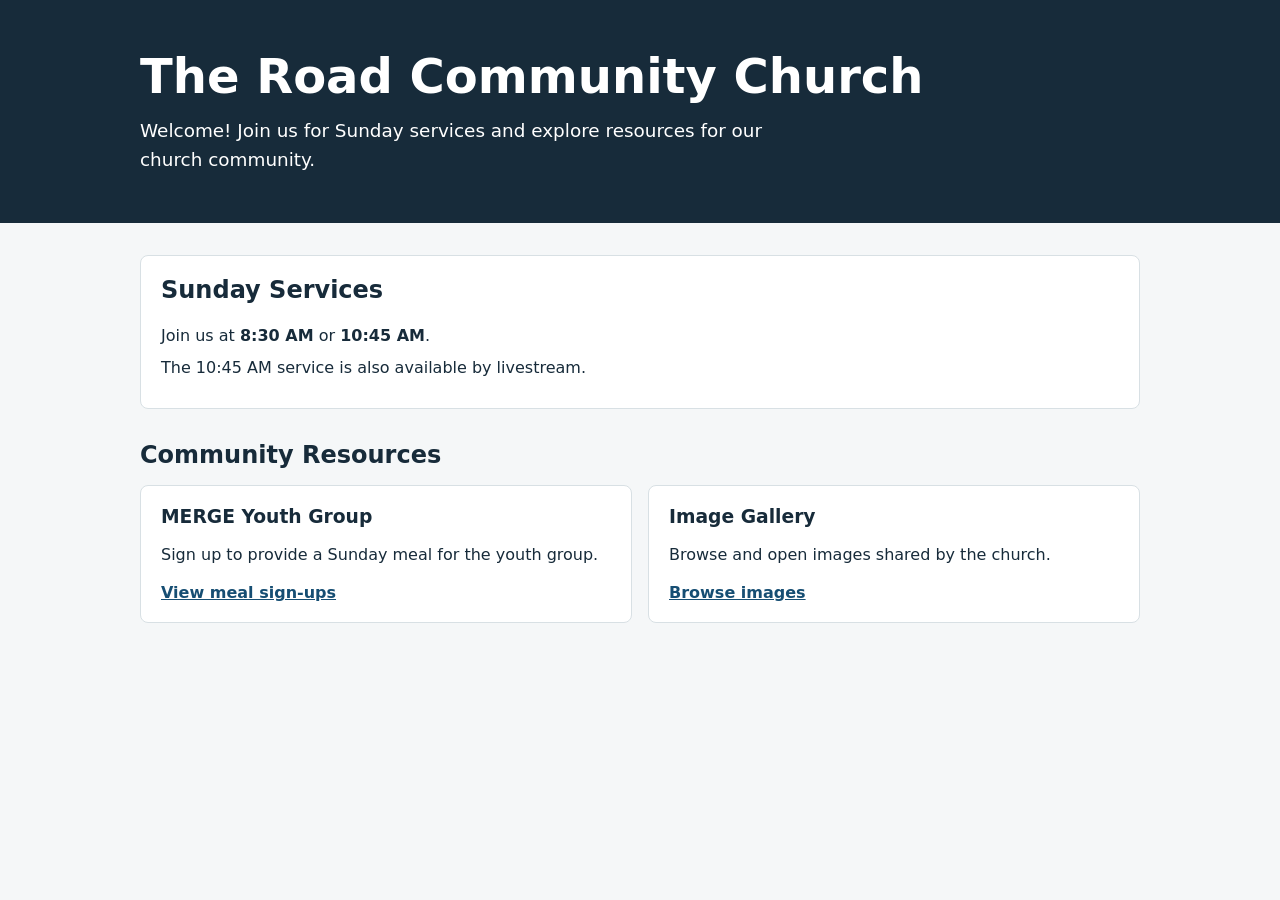
==== index.html @ 7b14dc4c "Add church homepage and image gallery Co-authored-by: copilot-swe-agent[bot] <198982749+Copilot@user" ====
<!doctype html>
<html lang="en">
<head>
  <meta charset="utf-8">
  <meta name="viewport" content="width=device-width, initial-scale=1">
  <title>The Road Community Church</title>
  <style>
    :root {
      color-scheme: light;
      font-family: system-ui, sans-serif;
      color: #172b3a;
      background: #f5f7f8;
    }
    body { margin: 0; }
    header { background: #172b3a; color: #fff; padding: 3rem 1rem; }
    .container { max-width: 1000px; margin: 0 auto; }
    h1 { margin: 0 0 .75rem; font-size: clamp(2rem, 5vw, 3rem); }
    header p { margin: 0; max-width: 40rem; font-size: 1.15rem; line-height: 1.6; }
    main { padding: 2rem 1rem 3rem; }
    h2 { margin-top: 0; }
    .services, .resource {
      background: #fff;
      border: 1px solid #d8e0e4;
      border-radius: .5rem;
      padding: 1.25rem;
    }
    .services p { margin: .5rem 0; line-height: 1.5; }
    .resources {
      display: grid;
      grid-template-columns: repeat(auto-fit, minmax(min(100%, 240px), 1fr));
      gap: 1rem;
    }
    .resource h3 { margin: 0 0 .5rem; }
    .resource p { line-height: 1.5; }
    .resource a { color: #164e73; font-weight: 700; }
    .section-title { margin: 2rem 0 1rem; }
  </style>
</head>
<body>
  <header>
    <div class="container">
      <h1>The Road Community Church</h1>
      <p>Welcome! Join us for Sunday services and explore resources for our church community.</p>
    </div>
  </header>
  <main class="container">
    <section class="services" aria-labelledby="services-title">
      <h2 id="services-title">Sunday Services</h2>
      <p>Join us at <strong>8:30 AM</strong> or <strong>10:45 AM</strong>.</p>
      <p>The 10:45 AM service is also available by livestream.</p>
    </section>
    <section aria-labelledby="resources-title">
      <h2 class="section-title" id="resources-title">Community Resources</h2>
      <div class="resources">
        <article class="resource">
          <h3>MERGE Youth Group</h3>
          <p>Sign up to provide a Sunday meal for the youth group.</p>
          <a href="merge-meal-signups.html">View meal sign-ups</a>
        </article>
        <article class="resource">
          <h3>Image Gallery</h3>
          <p>Browse and open images shared by the church.</p>
          <a href="Images/">Browse images</a>
        </article>
      </div>
    </section>
  </main>
</body>
</html>
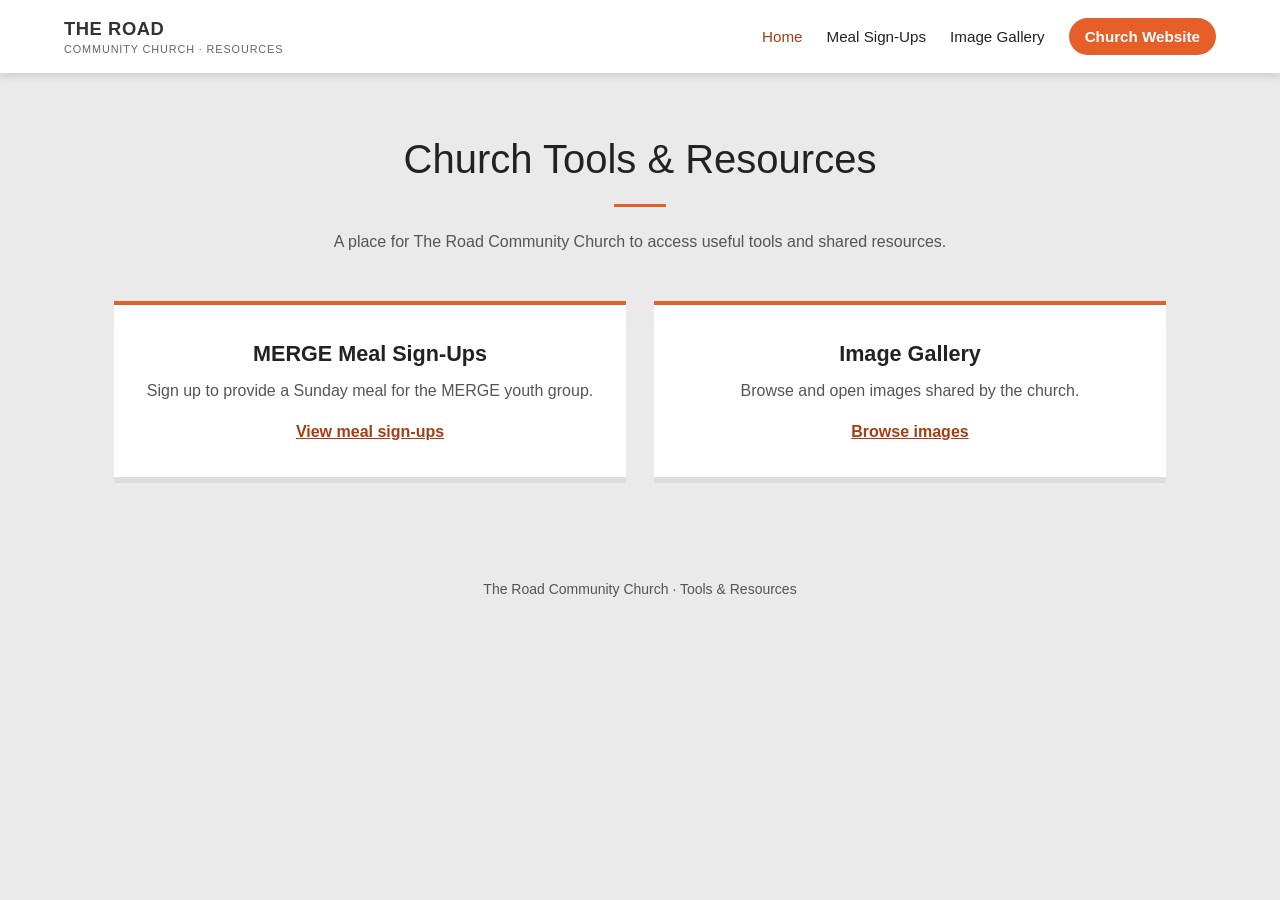
==== commit 76dc580f: "Style resource site to match church branding Co-authored-by: copilot-swe-agent[bot] <198982749+Copil" ====
--- a/index.html
+++ b/index.html
@@ -3,67 +3,39 @@
 <head>
   <meta charset="utf-8">
   <meta name="viewport" content="width=device-width, initial-scale=1">
-  <title>The Road Community Church</title>
-  <style>
-    :root {
-      color-scheme: light;
-      font-family: system-ui, sans-serif;
-      color: #172b3a;
-      background: #f5f7f8;
-    }
-    body { margin: 0; }
-    header { background: #172b3a; color: #fff; padding: 3rem 1rem; }
-    .container { max-width: 1000px; margin: 0 auto; }
-    h1 { margin: 0 0 .75rem; font-size: clamp(2rem, 5vw, 3rem); }
-    header p { margin: 0; max-width: 40rem; font-size: 1.15rem; line-height: 1.6; }
-    main { padding: 2rem 1rem 3rem; }
-    h2 { margin-top: 0; }
-    .services, .resource {
-      background: #fff;
-      border: 1px solid #d8e0e4;
-      border-radius: .5rem;
-      padding: 1.25rem;
-    }
-    .services p { margin: .5rem 0; line-height: 1.5; }
-    .resources {
-      display: grid;
-      grid-template-columns: repeat(auto-fit, minmax(min(100%, 240px), 1fr));
-      gap: 1rem;
-    }
-    .resource h3 { margin: 0 0 .5rem; }
-    .resource p { line-height: 1.5; }
-    .resource a { color: #164e73; font-weight: 700; }
-    .section-title { margin: 2rem 0 1rem; }
-  </style>
+  <title>Tools &amp; Resources | The Road Community Church</title>
+  <link rel="stylesheet" href="site.css">
 </head>
 <body>
-  <header>
-    <div class="container">
-      <h1>The Road Community Church</h1>
-      <p>Welcome! Join us for Sunday services and explore resources for our church community.</p>
+  <header class="site-header">
+    <div class="site-header-inner">
+      <a class="site-brand" href="./">The Road <span>Community Church &middot; Resources</span></a>
+      <nav class="site-nav" aria-label="Main navigation">
+        <a href="./" aria-current="page">Home</a>
+        <a href="merge-meal-signups.html">Meal Sign-Ups</a>
+        <a href="Images/">Image Gallery</a>
+        <a class="church-link" href="https://www.theroadcommunitychurch.com/">Church Website</a>
+      </nav>
     </div>
   </header>
-  <main class="container">
-    <section class="services" aria-labelledby="services-title">
-      <h2 id="services-title">Sunday Services</h2>
-      <p>Join us at <strong>8:30 AM</strong> or <strong>10:45 AM</strong>.</p>
-      <p>The 10:45 AM service is also available by livestream.</p>
-    </section>
-    <section aria-labelledby="resources-title">
-      <h2 class="section-title" id="resources-title">Community Resources</h2>
-      <div class="resources">
-        <article class="resource">
-          <h3>MERGE Youth Group</h3>
-          <p>Sign up to provide a Sunday meal for the youth group.</p>
-          <a href="merge-meal-signups.html">View meal sign-ups</a>
-        </article>
-        <article class="resource">
-          <h3>Image Gallery</h3>
-          <p>Browse and open images shared by the church.</p>
-          <a href="Images/">Browse images</a>
-        </article>
-      </div>
-    </section>
+  <main class="site-main">
+    <div class="page-intro">
+      <h1>Church Tools &amp; Resources</h1>
+      <p>A place for The Road Community Church to access useful tools and shared resources.</p>
+    </div>
+    <div class="resource-grid">
+      <article class="resource-card">
+        <h2>MERGE Meal Sign-Ups</h2>
+        <p>Sign up to provide a Sunday meal for the MERGE youth group.</p>
+        <a href="merge-meal-signups.html">View meal sign-ups</a>
+      </article>
+      <article class="resource-card">
+        <h2>Image Gallery</h2>
+        <p>Browse and open images shared by the church.</p>
+        <a href="Images/">Browse images</a>
+      </article>
+    </div>
   </main>
+  <footer class="site-footer">The Road Community Church &middot; Tools &amp; Resources</footer>
 </body>
 </html>
--- a/site.css
+++ b/site.css
@@ -0,0 +1,96 @@
+:root {
+  color-scheme: light;
+  font-family: Arial, Helvetica, sans-serif;
+  color: #222;
+  background: #eaeaea;
+}
+
+* { box-sizing: border-box; }
+body { margin: 0; background: #eaeaea; }
+a { color: #a63e14; }
+a:focus-visible, button:focus-visible, input:focus-visible {
+  outline: 3px solid #9a380f;
+  outline-offset: 3px;
+}
+
+.site-header {
+  background: #fff;
+  box-shadow: 0 3px 8px #0002;
+}
+.site-header-inner {
+  max-width: 1200px;
+  margin: 0 auto;
+  padding: 18px 24px;
+  display: flex;
+  align-items: center;
+  justify-content: space-between;
+  gap: 20px;
+  flex-wrap: wrap;
+}
+.site-brand {
+  color: #333;
+  font-size: 1.15rem;
+  font-weight: 700;
+  letter-spacing: .03em;
+  text-decoration: none;
+  text-transform: uppercase;
+}
+.site-brand span {
+  display: block;
+  margin-top: 3px;
+  color: #666;
+  font-size: .68rem;
+  font-weight: 400;
+  letter-spacing: .08em;
+}
+.site-nav { display: flex; align-items: center; flex-wrap: wrap; gap: 12px 24px; }
+.site-nav a { color: #222; font-size: .95rem; text-decoration: none; }
+.site-nav a:hover, .site-nav a[aria-current="page"] { color: #a63e14; }
+.site-nav .church-link {
+  padding: 10px 16px;
+  border-radius: 30px;
+  background: #e75f28;
+  color: #fff;
+  font-weight: 700;
+}
+.site-nav .church-link:hover { background: #b94113; color: #fff; }
+
+.site-main { max-width: 1100px; margin: 0 auto; padding: 64px 24px 80px; }
+.page-intro { margin: 0 auto 46px; text-align: center; }
+.page-intro h1 { margin: 0; font-size: clamp(2rem, 4vw, 2.5rem); font-weight: 400; }
+.page-intro h1::after {
+  content: "";
+  display: block;
+  width: 52px;
+  height: 3px;
+  margin: 22px auto;
+  background: #e75f28;
+}
+.page-intro p { margin: 0 auto; max-width: 620px; color: #555; line-height: 1.6; }
+.resource-grid { display: grid; grid-template-columns: repeat(auto-fit, minmax(min(100%, 300px), 1fr)); gap: 28px; }
+.resource-card, .gallery-card {
+  background: #fff;
+  box-shadow: 0 6px 0 #ddd;
+}
+.resource-card {
+  display: flex;
+  flex-direction: column;
+  align-items: center;
+  padding: 36px 24px;
+  text-align: center;
+  border-top: 4px solid #e75f28;
+}
+.resource-card h2 { margin: 0 0 12px; font-size: 1.35rem; }
+.resource-card p { margin: 0 0 20px; color: #555; line-height: 1.5; }
+.resource-card a { margin-top: auto; font-weight: 700; }
+.gallery { display: grid; grid-template-columns: repeat(auto-fill, minmax(min(100%, 240px), 1fr)); gap: 28px; }
+.gallery-card a { color: #222; text-decoration: none; }
+.gallery-card img { display: block; width: 100%; aspect-ratio: 4 / 3; object-fit: contain; background: #f5f5f5; }
+.gallery-card span { display: block; padding: 18px; font-weight: 700; text-align: center; overflow-wrap: anywhere; }
+.site-footer { padding: 24px; text-align: center; color: #555; font-size: .875rem; }
+
+@media (max-width: 600px) {
+  .site-header-inner { padding: 16px; }
+  .site-nav { gap: 12px 18px; }
+  .site-main { padding: 45px 16px 60px; }
+}
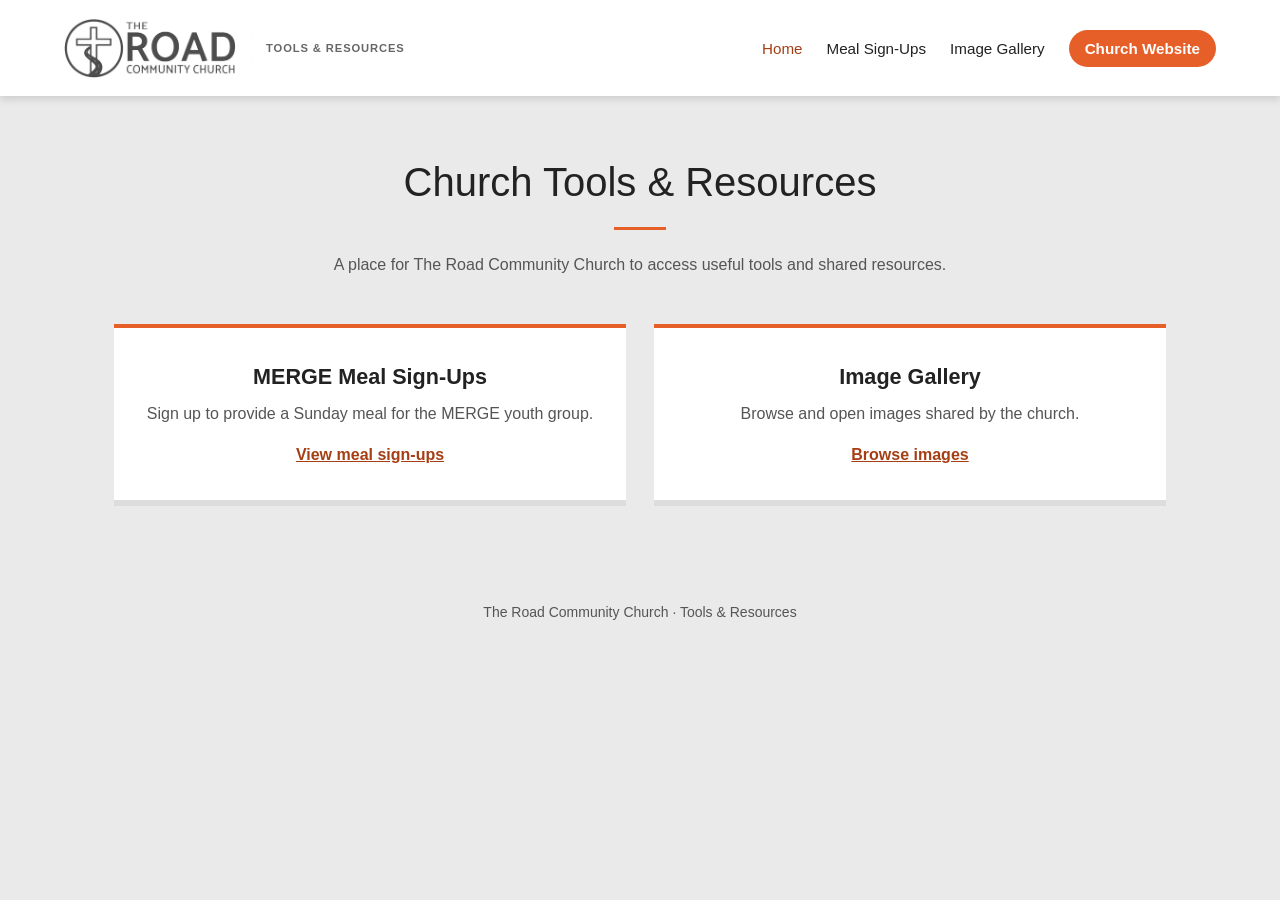
==== commit 3dd41c4f: "Add church logo and favicon Co-authored-by: copilot-swe-agent[bot] <198982749+Copilot@users.noreply." ====
--- a/index.html
+++ b/index.html
@@ -4,12 +4,13 @@
   <meta charset="utf-8">
   <meta name="viewport" content="width=device-width, initial-scale=1">
   <title>Tools &amp; Resources | The Road Community Church</title>
+  <link rel="icon" type="image/png" href="assets/favicon.png">
   <link rel="stylesheet" href="site.css">
 </head>
 <body>
   <header class="site-header">
     <div class="site-header-inner">
-      <a class="site-brand" href="./">The Road <span>Community Church &middot; Resources</span></a>
+      <a class="site-brand" href="./"><img src="assets/church-logo.png" alt="The Road Community Church"><span>Tools &amp; Resources</span></a>
       <nav class="site-nav" aria-label="Main navigation">
         <a href="./" aria-current="page">Home</a>
         <a href="merge-meal-signups.html">Meal Sign-Ups</a>
--- a/site.css
+++ b/site.css
@@ -28,19 +28,24 @@
   flex-wrap: wrap;
 }
 .site-brand {
+  display: flex;
+  align-items: center;
+  flex-wrap: wrap;
+  gap: 12px;
   color: #333;
-  font-size: 1.15rem;
-  font-weight: 700;
-  letter-spacing: .03em;
   text-decoration: none;
   text-transform: uppercase;
 }
+.site-brand img {
+  display: block;
+  width: 190px;
+  max-width: 100%;
+  height: auto;
+}
 .site-brand span {
-  display: block;
-  margin-top: 3px;
   color: #666;
-  font-size: .68rem;
-  font-weight: 400;
+  font-size: .7rem;
+  font-weight: 700;
   letter-spacing: .08em;
 }
 .site-nav { display: flex; align-items: center; flex-wrap: wrap; gap: 12px 24px; }
